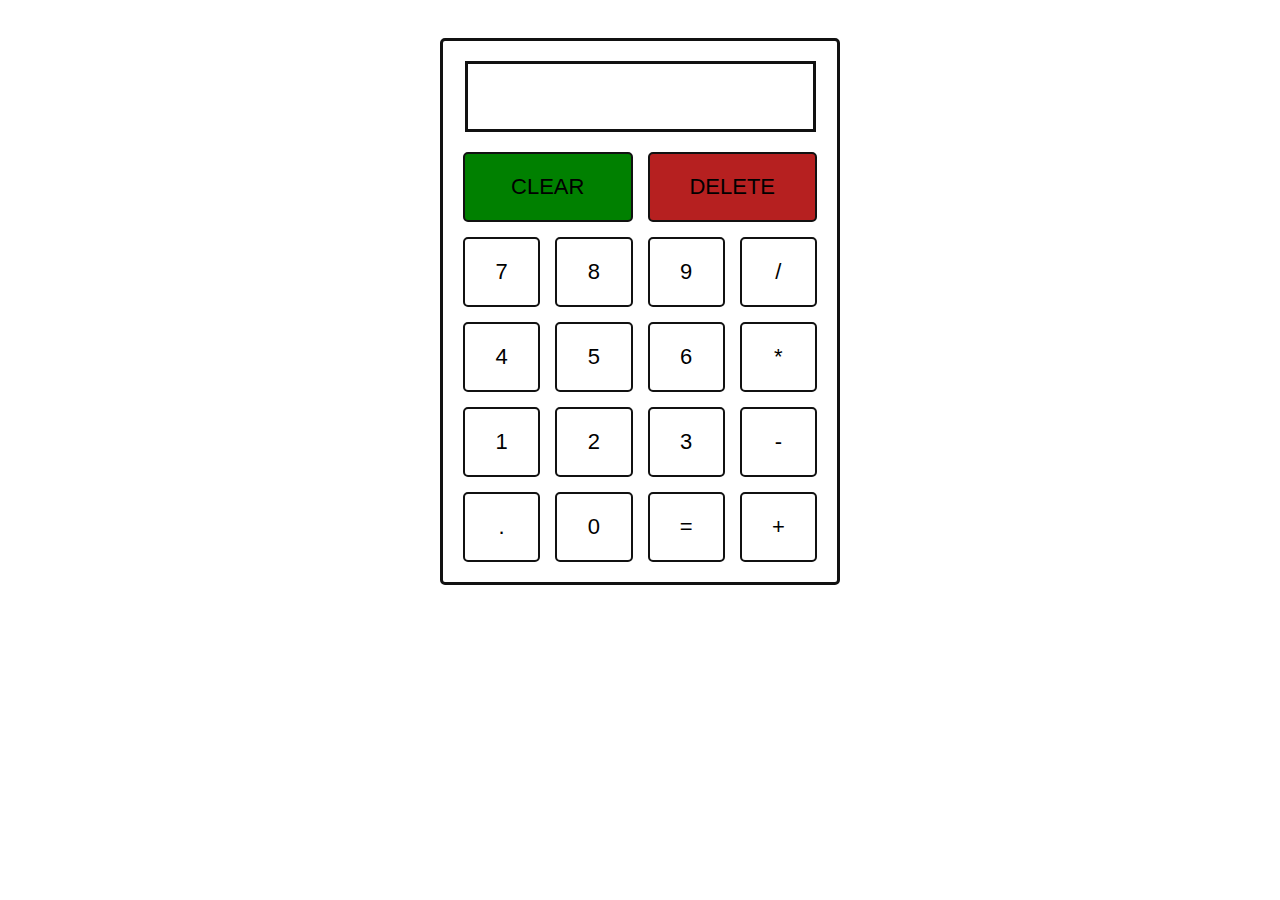
==== calculator.html @ 16256004 "HTML and CSS styling complete, also did basic JS functions" ====
<!DOCTYPE html>
<html lang="en">
<head>
    <meta charset="UTF-8">
    <meta http-equiv="X-UA-Compatible" content="IE=edge">
    <meta name="viewport" content="width=device-width, initial-scale=1.0">
    <title>Calculator</title>
    <link rel="stylesheet" type="text/css" href="calculator.css">
    <script type="text/javascript" src="calculator.js" async></script>
</head>
<body>
    <main id="calculator">

        <input type="number">

        <div id="display"></div>

        <div id="calculator-buttons">

            <button type="button" id="clear" class="button">CLEAR</button>
            <button type="button" id="delete" class="button">DELETE</button>
    
            <button type="button" id="7" class="button">7</button>
            <button type="button" id="8" class="button">8</button>
            <button type="button" id="9" class="button">9</button>
            <button type="button" id="divide" class="button">/</button>
    
            <button type="button" id="4" class="button">4</button>
            <button type="button" id="5" class="button">5</button>
            <button type="button" id="6" class="button">6</button>
            <button type="button" id="multiply" class="button">*</button>
            
            <button type="button" id="1" class="button">1</button>
            <button type="button" id="2" class="button">2</button>
            <button type="button" id="3" class="button">3</button>
            <button type="button" id="substract" class="button">-</button>
    
            <button type="button" id="point" class="button">.</button>
            <button type="button" id="0" class="button">0</button>
            <button type="button" id="equal" class="button">=</button>
            <button type="button" id="add" class="button">+</button>   

        </div>
    </main>
</body>
</html>
---- calculator.css ----
input[type='number'] {
    -moz-appearance:textfield;
}

input::-webkit-outer-spin-button,
input::-webkit-inner-spin-button {
    -webkit-appearance: none;
}

* {
    box-sizing: border-box;
}

body {
    background: white;
    padding-bottom: 30px;
    padding-top: 30px;
}

#calculator {
    background-color: white;
    max-width: 400px;
    margin: 0 auto;
    border: 3px solid #111;
    border-radius: 5px;
}

.button {
    background: white; /* light background with opacity 50% */
    border: 2px solid #111; /* black border */
    padding: 20px;
    color: black; /* black text */
    border-radius: 5px; /* rounded corners */
    font-size: 22px; /* larger fonts */
    cursor: pointer; /* make it look clickable */
}

#calculator input   {
    /* reset basic form styles */
    background: none;
    border: none;
    box-shadow: none;
    outline: none;

    background-color: white;
    margin-top: 20px;
    margin-left: 22px;
    padding: 10px;
    width: 89%;
    height: 50%;
    border: 3px solid #111;
    color: black;
    text-align: right;
    font-size: 40px;
    border-radius: 0;  

}

#calculator-buttons {
    /* small spacing within our container */
    padding: 20px;
    /* the grid stuff! */
    display: grid;
    /* create 4 columns */
    grid-template-columns: 1fr 1fr 1fr 1fr;
    /* add the grid gap */
    grid-gap: 15px;
}

#clear,
#delete {
    grid-column: span 2;
}

#delete {
    background-color: rgb(182, 32, 32);
}

#clear {
    background-color: green;
}
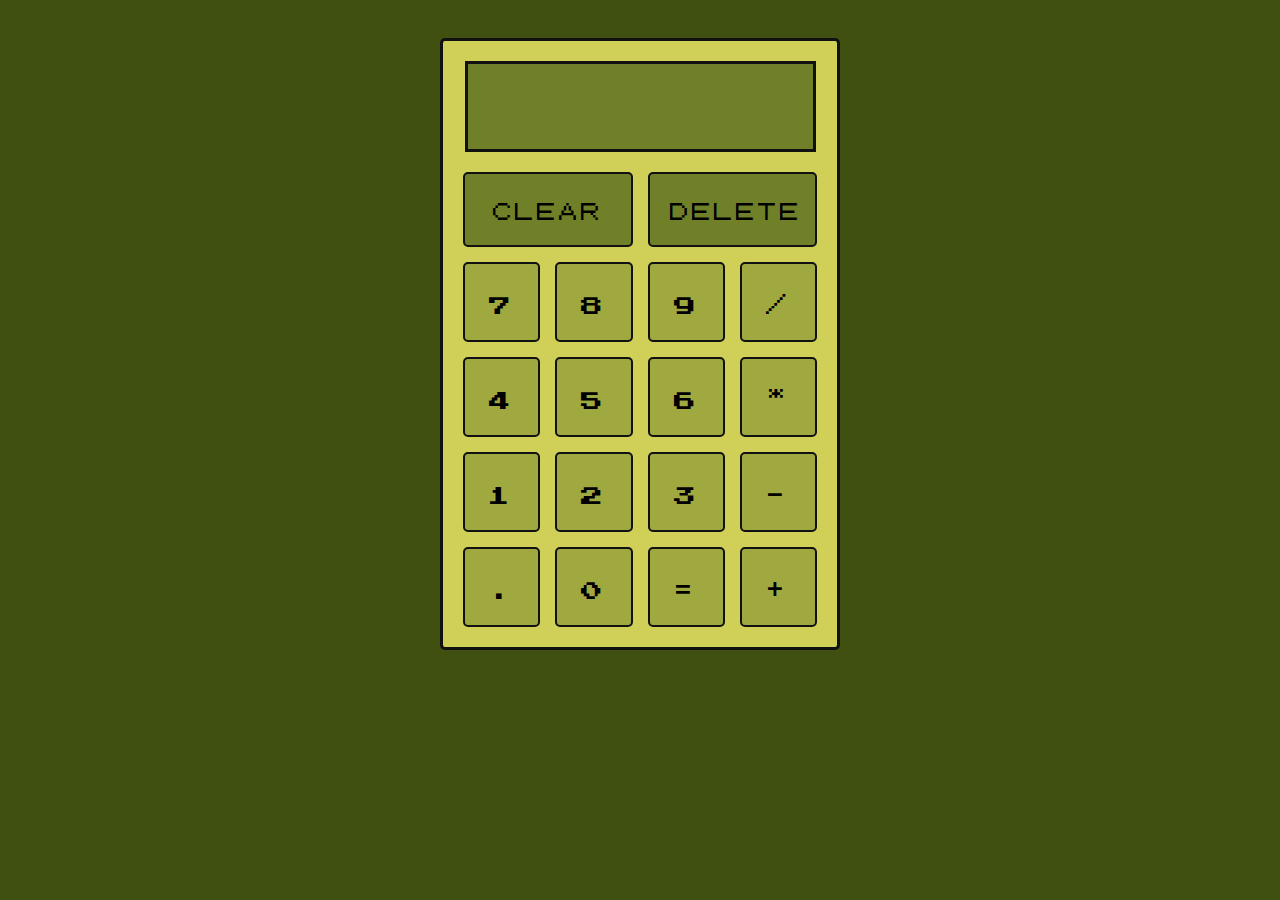
==== commit 94c43ab8: "Values stored successfully and operators fully working, also fixed some CSS design issues" ====
--- a/calculator.html
+++ b/calculator.html
@@ -5,38 +5,36 @@
     <meta http-equiv="X-UA-Compatible" content="IE=edge">
     <meta name="viewport" content="width=device-width, initial-scale=1.0">
     <title>Calculator</title>
-    <link rel="stylesheet" type="text/css" href="calculator.css">
+    <link rel="stylesheet" type="text/css" href="calculator.css" charset="utf-8">
     <script type="text/javascript" src="calculator.js" async></script>
 </head>
 <body>
     <main id="calculator">
 
-        <input type="number">
-
-        <div id="display"></div>
-
+        <input type="number" id="display">
+        
         <div id="calculator-buttons">
 
             <button type="button" id="clear" class="button">CLEAR</button>
             <button type="button" id="delete" class="button">DELETE</button>
     
-            <button type="button" id="7" class="button">7</button>
-            <button type="button" id="8" class="button">8</button>
-            <button type="button" id="9" class="button">9</button>
+            <button type="button" id="seven" class="button">7</button>
+            <button type="button" id="eight" class="button">8</button>
+            <button type="button" id="nine" class="button">9</button>
             <button type="button" id="divide" class="button">/</button>
     
-            <button type="button" id="4" class="button">4</button>
-            <button type="button" id="5" class="button">5</button>
-            <button type="button" id="6" class="button">6</button>
+            <button type="button" id="four" class="button">4</button>
+            <button type="button" id="five" class="button">5</button>
+            <button type="button" id="six" class="button">6</button>
             <button type="button" id="multiply" class="button">*</button>
             
-            <button type="button" id="1" class="button">1</button>
-            <button type="button" id="2" class="button">2</button>
-            <button type="button" id="3" class="button">3</button>
+            <button type="button" id="one" class="button">1</button>
+            <button type="button" id="two" class="button">2</button>
+            <button type="button" id="three" class="button">3</button>
             <button type="button" id="substract" class="button">-</button>
     
             <button type="button" id="point" class="button">.</button>
-            <button type="button" id="0" class="button">0</button>
+            <button type="button" id="zero" class="button">0</button>
             <button type="button" id="equal" class="button">=</button>
             <button type="button" id="add" class="button">+</button>   
 
--- a/calculator.css
+++ b/calculator.css
@@ -1,3 +1,13 @@
+@font-face {
+    font-family: "pokemon-classic";
+    src: 
+        url("font/pokemon-classic.ttf") format("truetype"),
+	    url("font/pokemon-classic.woff2") format("woff2"),
+        url("font/pokemon-classic.woff") format("woff");
+    font-weight: normal;
+    font-style: normal;
+}
+
 input[type='number'] {
     -moz-appearance:textfield;
 }
@@ -9,16 +19,17 @@
 
 * {
     box-sizing: border-box;
+    font-family: "pokemon-classic" !important;
 }
 
 body {
-    background: white;
+    background: #405010;
     padding-bottom: 30px;
     padding-top: 30px;
 }
 
 #calculator {
-    background-color: white;
+    background-color: #d0d058;
     max-width: 400px;
     margin: 0 auto;
     border: 3px solid #111;
@@ -26,23 +37,22 @@
 }
 
 .button {
-    background: white; /* light background with opacity 50% */
-    border: 2px solid #111; /* black border */
+    background: #a0a840; 
+    border: 2px solid #111; 
     padding: 20px;
-    color: black; /* black text */
-    border-radius: 5px; /* rounded corners */
-    font-size: 22px; /* larger fonts */
-    cursor: pointer; /* make it look clickable */
+    color: black; 
+    border-radius: 5px;
+    font-size: 22px;
+    cursor: pointer;
 }
 
 #calculator input   {
-    /* reset basic form styles */
     background: none;
     border: none;
     box-shadow: none;
     outline: none;
 
-    background-color: white;
+    background-color: #708028;
     margin-top: 20px;
     margin-left: 22px;
     padding: 10px;
@@ -57,25 +67,26 @@
 }
 
 #calculator-buttons {
-    /* small spacing within our container */
     padding: 20px;
-    /* the grid stuff! */
     display: grid;
-    /* create 4 columns */
     grid-template-columns: 1fr 1fr 1fr 1fr;
-    /* add the grid gap */
     grid-gap: 15px;
 }
 
 #clear,
 #delete {
     grid-column: span 2;
+    width: 100%;
+    font-size: 120%;
 }
 
 #delete {
-    background-color: rgb(182, 32, 32);
+    background-color: #708028;
+    
 }
 
+
+
 #clear {
-    background-color: green;
+    background-color: #708028;
 }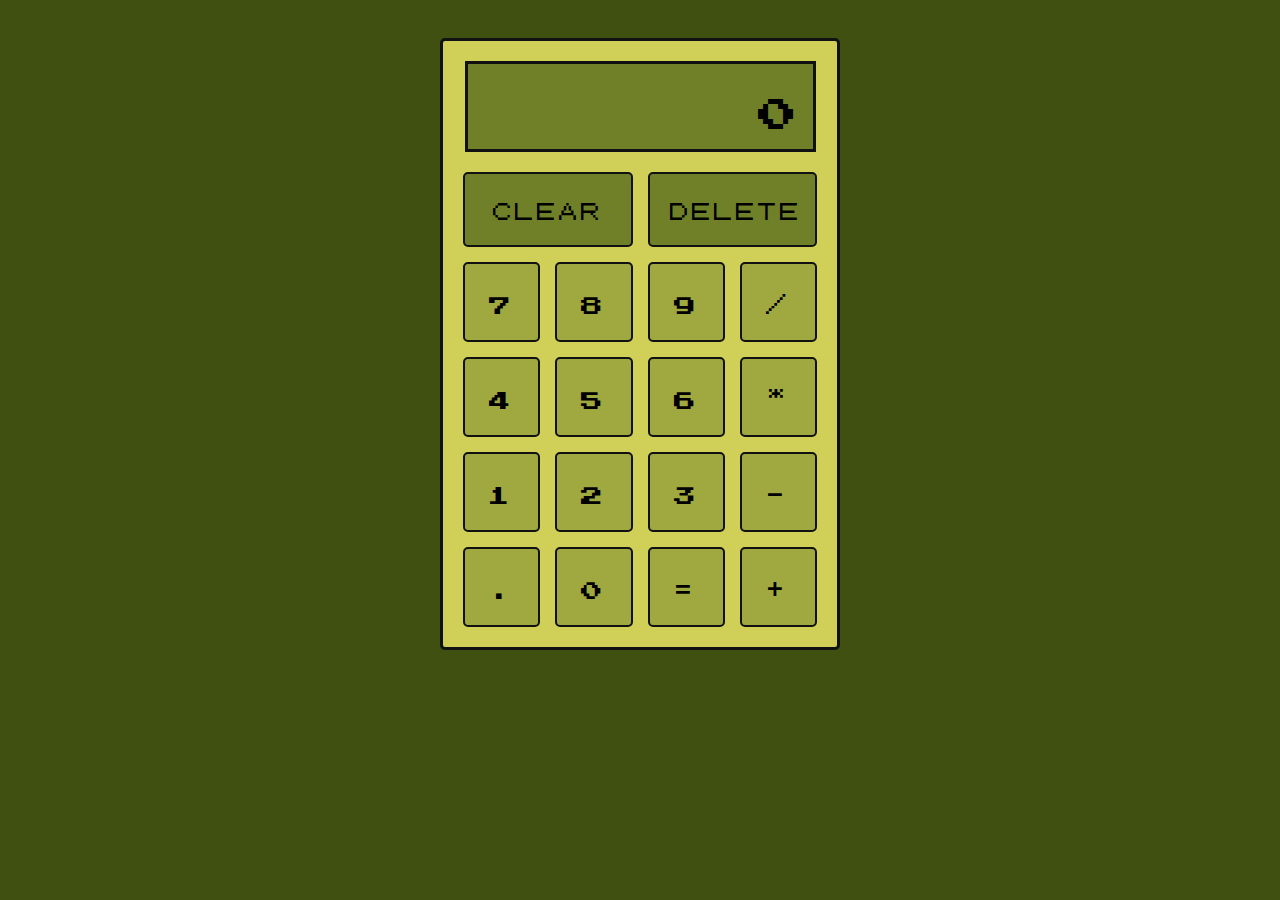
==== commit ce91783c: "Project finished, including extras except for keyboard support, which I will implement next" ====
--- a/calculator.html
+++ b/calculator.html
@@ -11,7 +11,7 @@
 <body>
     <main id="calculator">
 
-        <input type="number" id="display">
+        <input readonly="readonly" id="display">
         
         <div id="calculator-buttons">
 
